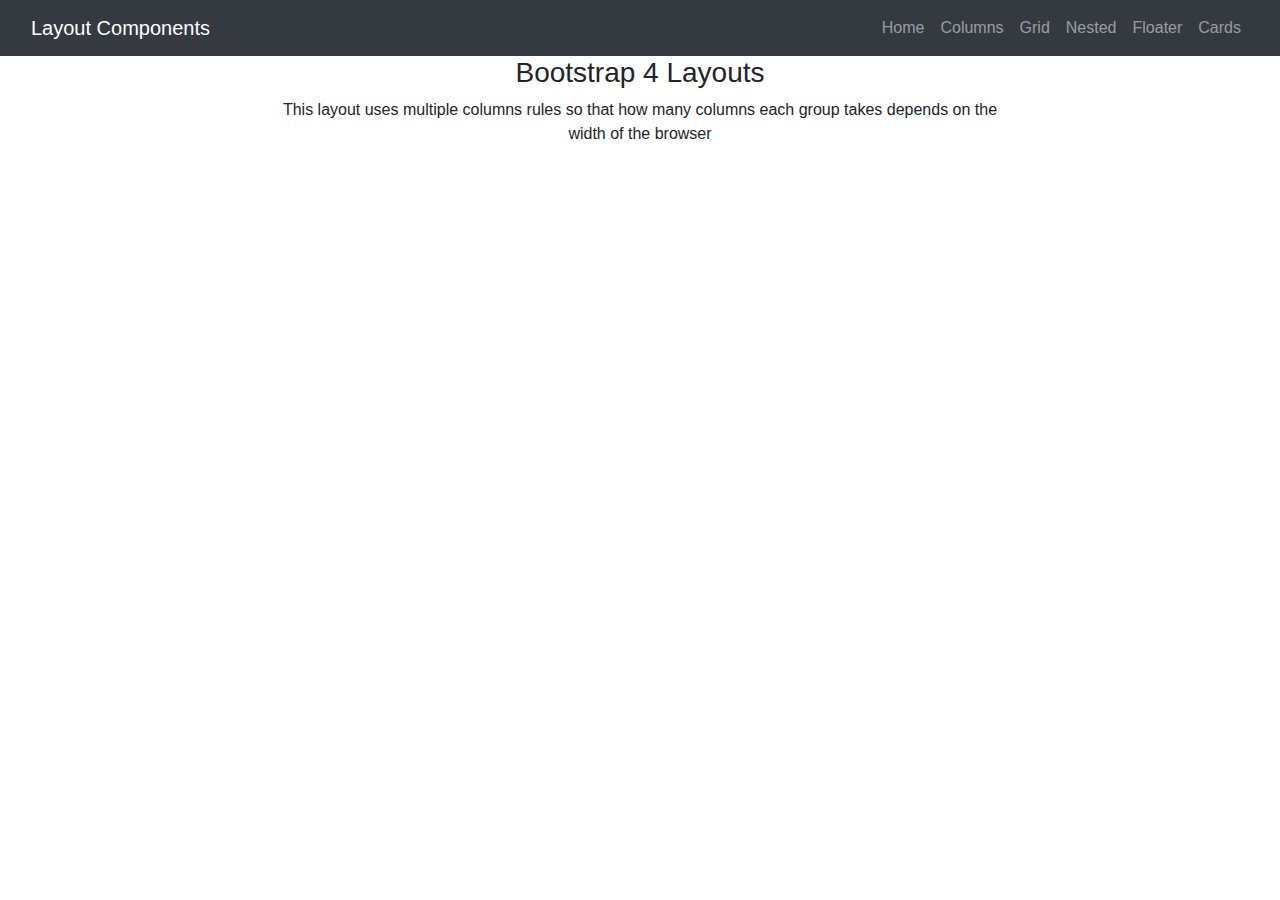
==== Bootstrap-This/index.html @ 86120edd "Bootstrap" ====
<!doctype html>
<html lang="en">

<head>
    <!-- Required meta tags -->
    <meta charset="utf-8">
    <meta name="viewport" content="width=device-width, initial-scale=1, shrink-to-fit=no">
    <!-- Bootstrap CSS -->
    <link rel="stylesheet" href="all.min.css">
    <link rel="stylesheet" href="https://stackpath.bootstrapcdn.com/bootstrap/4.4.1/css/bootstrap.min.css"
        integrity="sha384-Vkoo8x4CGsO3+Hhxv8T/Q5PaXtkKtu6ug5TOeNV6gBiFeWPGFN9MuhOf23Q9Ifjh" crossorigin="anonymous">


    <title>Bootstrap This</title>
</head>

<body>
    <header id="bootstrap" class="site-header">
        <nav class="navbar navbar-expand-sm navbar-dark bg-dark">
            <div class="container-fluid">
                <a class="navbar-brand" href="#bootstrap">Layout Components</a>
                <button type="button" class="navbar-toggler" data-toggle="collapse" data-target="#mynav">
                    <span class="navbar-toggler-icon"></span></button>

                <div class="collapse navbar-collapse" id="mynav">
                    <div class="navbar-nav ml-auto">
                        <a class="nav-item nav-link" href="#bootstrap">Home</a>
                        <a class="nav-item nav-link" href="#page-multicolumn">Columns</a>
                        
                        <a class="nav-item nav-link" href="#page-photogrid">Grid</a>
                       
                        <a class="nav-item nav-link" href="#page-nested">Nested</a>
                      
                        <a class="nav-item nav-link" href="#page-floater">Floater</a>
                        <a class="nav-item nav-link" href="#page-cards">Cards</a>
                    </div>
                </div>
            </div>
        </nav>
        <section class="layout-hero d-flex text-center align-items-center">
            <div class="container">
                <div class="row justify-content-center">
                    <div class="col-11 col-sm-10 col-md-8">
                        <h3 class="page-section-title">Bootstrap 4 Layouts</h3>
                        <p class="page-section-text">This layout uses multiple columns rules so that how many columns
                            each
                            group takes depends on the width of the browser</p>
                    </div>
                </div>
            </div>
        </section>
    </header>

    <footer>
        <a href="https://twitter.com"><i class="fab fa-twitter"></i></a>
        <a href="https://twitter.com"><i class="fab fa-facebook"></i></a>
        <a href="https://twitter.com"><i class="fab fa-linkedin"></i></a>
        <a href="https://twitter.com"><i class="fab fa-google-plus"></i></a>
    </footer>

    



</body>

</html>
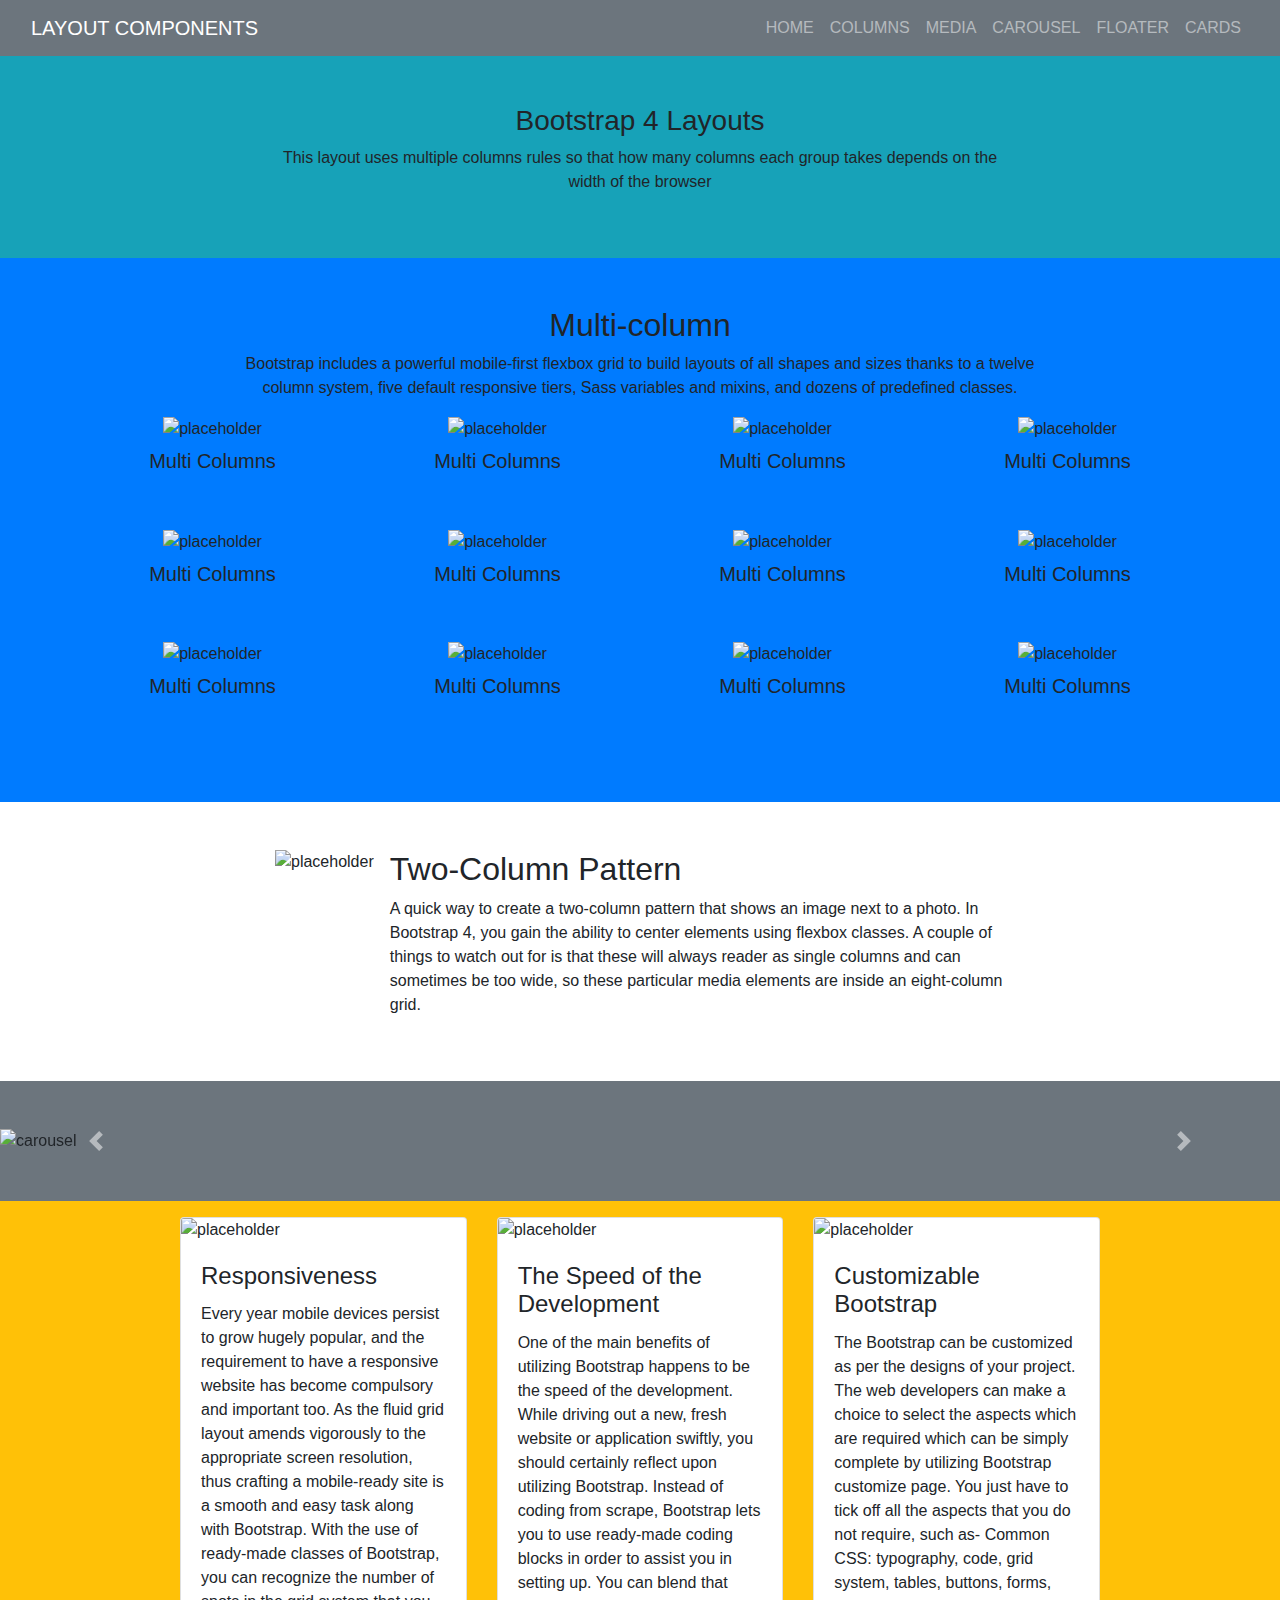
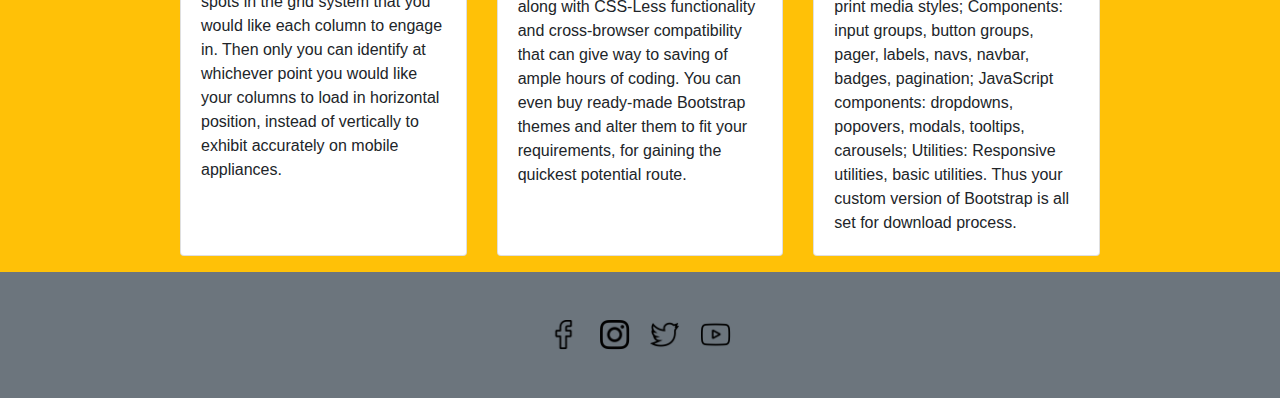
==== commit bccd700f: "Bootstrap" ====
--- a/Bootstrap-This/index.html
+++ b/Bootstrap-This/index.html
@@ -6,38 +6,34 @@
     <meta charset="utf-8">
     <meta name="viewport" content="width=device-width, initial-scale=1, shrink-to-fit=no">
     <!-- Bootstrap CSS -->
-    <link rel="stylesheet" href="all.min.css">
     <link rel="stylesheet" href="https://stackpath.bootstrapcdn.com/bootstrap/4.4.1/css/bootstrap.min.css"
         integrity="sha384-Vkoo8x4CGsO3+Hhxv8T/Q5PaXtkKtu6ug5TOeNV6gBiFeWPGFN9MuhOf23Q9Ifjh" crossorigin="anonymous">
 
-
     <title>Bootstrap This</title>
 </head>
 
 <body>
-    <header id="bootstrap" class="site-header">
-        <nav class="navbar navbar-expand-sm navbar-dark bg-dark">
+    <header id="page-hero" class="site-header">
+        <nav class="site-nav text-uppercase navbar navbar-expand-md bg-secondary navbar-dark">
             <div class="container-fluid">
-                <a class="navbar-brand" href="#bootstrap">Layout Components</a>
-                <button type="button" class="navbar-toggler" data-toggle="collapse" data-target="#mynav">
+                <a class="navbar-brand" href="#page-hero">Layout Components</a>
+                <button type="button" class="navbar-toggler" data-toggle="collapse" data-target="#myTogglerNav"
+                    aria-controls="#myTogglerNav" aria-label="Toggle Navigation">
                     <span class="navbar-toggler-icon"></span></button>
 
-                <div class="collapse navbar-collapse" id="mynav">
+                <div class="collapse navbar-collapse" id="myTogglerNav">
                     <div class="navbar-nav ml-auto">
-                        <a class="nav-item nav-link" href="#bootstrap">Home</a>
+                        <a class="nav-item nav-link" href="#page-hero">Home</a>
                         <a class="nav-item nav-link" href="#page-multicolumn">Columns</a>
-                        
-                        <a class="nav-item nav-link" href="#page-photogrid">Grid</a>
-                       
-                        <a class="nav-item nav-link" href="#page-nested">Nested</a>
-                      
+                        <a class="nav-item nav-link" href="#page-media">Media</a>
+                        <a class="nav-item nav-link" href="#page-carousel">Carousel</a>
                         <a class="nav-item nav-link" href="#page-floater">Floater</a>
                         <a class="nav-item nav-link" href="#page-cards">Cards</a>
                     </div>
                 </div>
             </div>
         </nav>
-        <section class="layout-hero d-flex text-center align-items-center">
+        <section class="layout-hero d-flex text-center align-items-center py-5 bg-info">
             <div class="container">
                 <div class="row justify-content-center">
                     <div class="col-11 col-sm-10 col-md-8">
@@ -48,17 +44,275 @@
                     </div>
                 </div>
             </div>
+
         </section>
     </header>
 
-    <footer>
-        <a href="https://twitter.com"><i class="fab fa-twitter"></i></a>
-        <a href="https://twitter.com"><i class="fab fa-facebook"></i></a>
-        <a href="https://twitter.com"><i class="fab fa-linkedin"></i></a>
-        <a href="https://twitter.com"><i class="fab fa-google-plus"></i></a>
+    <article id="page-multicolumn" class="page-section bg-primary text-center py-5">
+        <div class="row justify-content-center">
+            <div class="col-11 col-sm-10 col-md-8">
+                <header class="page-section-header container">
+                    <h2>Multi-column</h2>
+                    <p>Bootstrap includes a powerful mobile-first flexbox grid to build layouts of all shapes and sizes
+                        thanks to a twelve column system, five default responsive tiers, Sass variables and mixins, and
+                        dozens of predefined classes.</p>
+                </header>
+            </div>
+        </div>
+
+        <section class="layout-multicolumn container">
+            <div class="row justify-content-center">
+                <section class="mb-5 col-10 col-md-6 col-lg-4 col-xl-3">
+                    <img src="https://via.placeholder.com/250" alt="placeholder">
+                    <h5 class="pt-2">Multi Columns</h5>
+                </section>
+
+                <section class="mb-5 col-10 col-md-6 col-lg-4 col-xl-3">
+                    <img src="https://via.placeholder.com/250" alt="placeholder">
+                    <h5 class="pt-2">Multi Columns</h5>
+                </section>
+
+                <section class="mb-5 col-10 col-md-6 col-lg-4 col-xl-3">
+                    <img src="https://via.placeholder.com/250" alt="placeholder">
+                    <h5 class="pt-2">Multi Columns</h5>
+                </section>
+
+                <section class="mb-5 col-10 col-md-6 col-lg-4 col-xl-3">
+                    <img src="https://via.placeholder.com/250" alt="placeholder">
+                    <h5 class="pt-2">Multi Columns</h5>
+                </section>
+
+                <section class="mb-5 col-10 col-md-6 col-lg-4 col-xl-3">
+                    <img src="https://via.placeholder.com/250" alt="placeholder">
+                    <h5 class="pt-2">Multi Columns</h5>
+                </section>
+
+                <section class="mb-5 col-10 col-md-6 col-lg-4 col-xl-3">
+                    <img src="https://via.placeholder.com/250" alt="placeholder">
+                    <h5 class="pt-2">Multi Columns</h5>
+                </section>
+
+                <section class="mb-5 col-10 col-md-6 col-lg-4 col-xl-3">
+                    <img src="https://via.placeholder.com/250" alt="placeholder">
+                    <h5 class="pt-2">Multi Columns</h5>
+                </section>
+
+                <section class="mb-5 col-10 col-md-6 col-lg-4 col-xl-3">
+                    <img src="https://via.placeholder.com/250" alt="placeholder">
+                    <h5 class="pt-2">Multi Columns</h5>
+                </section>
+
+                <section class="mb-5 col-10 col-md-6 col-lg-4 col-xl-3">
+                    <img src="https://via.placeholder.com/250" alt="placeholder">
+                    <h5 class="pt-2">Multi Columns</h5>
+                </section>
+
+                <section class="mb-5 col-10 col-md-6 col-lg-4 col-xl-3">
+                    <img src="https://via.placeholder.com/250" alt="placeholder">
+                    <h5 class="pt-2">Multi Columns</h5>
+                </section>
+
+                <section class="mb-5 col-10 col-md-6 col-lg-4 col-xl-3">
+                    <img src="https://via.placeholder.com/250" alt="placeholder">
+                    <h5 class="pt-2">Multi Columns</h5>
+                </section>
+
+                <section class="mb-5 col-10 col-md-6 col-lg-4 col-xl-3">
+                    <img src="https://via.placeholder.com/250" alt="placeholder">
+                    <h5 class="pt-2">Multi Columns</h5>
+                </section>
+            </div>
+        </section>
+    </article>
+
+    <article id="page-media" class="page-section py-5">
+        <section class="layout-media container">
+            <div class="row justify-content-center">
+                <div class="col-lg-8">
+                    <section class="media">
+                        <img class="layout-image mr-3" src="https://via.placeholder.com/250" alt="placeholder">
+                        <div class="media-body">
+                            <h2 class="layout-title">Two-Column Pattern</h2>
+                            <p class="layout-text">A quick way to create a two-column pattern that shows an image next
+                                to a
+                                photo. In Bootstrap 4, you
+                                gain
+                                the ability to center elements using flexbox classes. A couple of things to watch out
+                                for is
+                                that
+                                these
+                                will always reader as single columns and can sometimes be too wide, so these particular
+                                media
+                                elements
+                                are inside an eight-column grid.</p>
+                        </div>
+                    </section>
+                </div>
+            </div>
+        </section>
+    </article>
+
+    <article id="page-carousel" class="page-section">
+
+        <section id="layout-carousel" class="layout-carousel carousel slide py-5 bg-secondary" data-ride="carousel">
+
+            <section class="carousel-inner">
+
+                <ol class="carousel-indicators">
+                    <li data-target="layout-carousel" data-slide-to="0" class="active"></li>
+                    <li data-target="layout-carousel" data-slide-to="1"></li>
+                    <li data-target="layout-carousel" data-slide-to="2"></li>
+                </ol>
+
+
+                <div class="carousel-item active">
+                    <img class="img-fluid layout-image d-block" src="./images/Boot-1.jpeg" alt="carousel">
+                </div>
+
+                <div class="carousel-item">
+                    <img class="img-fluid layout-image d-block" src="./images/Boot-2.png" alt="carousel">
+                </div>
+
+                <div class="carousel-item">
+                    <img class="img-fluid layout-image d-block" src="./images/Boot-3.png" alt="carousel">
+                </div>
+
+                <a class="carousel-control-prev" href="#layout-carousel" role="button" data-slide="prev">
+                    <span class="carousel-control-prev-icon">
+                        <span class="sr-only">Previous</span>
+                    </span>
+                </a>
+
+                <a class="carousel-control-next" href="#layout-carousel" role="button" data-slide="next">
+                    <span class="carousel-control-next-icon">
+                        <span class="sr-only">Next</span>
+                    </span>
+                </a>
+
+
+            </section>
+
+        </section>
+
+    </article>
+
+    <article id="page-cards" class="page-section bg-warning">
+        <section class="container">
+            <div class="row justify-content-center">
+                <div class="col-8 col-sm-12 col-lg-10">
+                    <div class="card-deck">
+                        <section class="card my-3">
+                            <img class="card-img-top img-fluid" src="https://via.placeholder.com/250" alt="placeholder">
+                            <div class="card-body">
+                            <h4 class="card-title">Responsiveness</h4>
+                            <p class="card-text">Every year mobile devices persist to grow hugely popular, and the requirement to have a
+                                responsive
+                                website has become compulsory and important too. As the fluid grid layout amends
+                                vigorously
+                                to
+                                the
+                                appropriate screen resolution, thus crafting a mobile-ready site is a smooth and easy
+                                task
+                                along
+                                with Bootstrap. With the use of ready-made classes of Bootstrap, you can recognize the
+                                number of
+                                spots in the grid system that you would like each column to engage in. Then only you can
+                                identify at
+                                whichever point you would like your columns to load in horizontal position, instead of
+                                vertically to
+                                exhibit accurately on mobile appliances. </p>
+                            </div>
+                        </section>
+
+                        <section class="card my-3">
+                            <img class="card-img-top img-fluid" src="https://via.placeholder.com/250" alt="placeholder">
+                            <div class="card-body">
+                            <h4 class="card-title">The Speed of the Development</h4>
+                            <p class="card-text">One of the main benefits of utilizing Bootstrap happens to be the speed of the
+                                development.
+                                While
+                                driving out a new, fresh website or application swiftly, you should certainly reflect
+                                upon
+                                utilizing
+                                Bootstrap. Instead of coding from scrape, Bootstrap lets you to use ready-made coding
+                                blocks
+                                in
+                                order to assist you in setting up. You can blend that along with CSS-Less functionality
+                                and
+                                cross-browser compatibility that can give way to saving of ample hours of coding. You
+                                can
+                                even
+                                buy
+                                ready-made Bootstrap themes and alter them to fit your requirements, for gaining the
+                                quickest
+                                potential route.</p>
+                            </div>
+                        </section>
+
+                        <section class="card my-3">
+                            <img class="card-img-top img-fluid" src="https://via.placeholder.com/250" alt="placeholder">
+                            <div class="card-body">
+                            <h4 class="card-title">Customizable Bootstrap</h4>
+                            <p class="card-text">The Bootstrap can be customized as per the designs of your project. The web developers
+                                can
+                                make a
+                                choice to select the aspects which are required which can be simply complete by
+                                utilizing
+                                Bootstrap
+                                customize page. You just have to tick off all the aspects that you do not require, such
+                                as-
+                                Common
+                                CSS: typography, code, grid system, tables, buttons, forms, print media styles;
+                                Components:
+                                input
+                                groups, button groups, pager, labels, navs, navbar, badges, pagination; JavaScript
+                                components:
+                                dropdowns, popovers, modals, tooltips, carousels; Utilities: Responsive utilities, basic
+                                utilities.
+                                Thus your custom version of Bootstrap is all set for download process.</p>
+                            </div>
+
+                        </section>
+                    </div>
+                </div>
+            </div>
+        </section>
+    </article>
+
+
+
+
+
+    <footer class="site-footer bg-secondary d-flex justify-content-center">
+        <section class="layout-social ">
+            <a href="#"><img class="px-2 py-5" src="./images/facebook.png"></a>
+            <a href="#"><img class="px-2 py-5" src="./images/instagram.png"></a>
+            <a href="#"><img class="px-2 py-5" src="./images/twitter.png"></a>
+            <a href="#"><img class="px-2 py-5" src="./images/youtube.png"></a>
+        </section>
     </footer>
 
-    
+
+
+
+
+    <!-- Optional JavaScript -->
+
+    <!-- jQuery first, then Popper.js, then Bootstrap JS -->
+
+    <script src="https://code.jquery.com/jquery-3.4.1.slim.min.js"
+        integrity="sha384-J6qa4849blE2+poT4WnyKhv5vZF5SrPo0iEjwBvKU7imGFAV0wwj1yYfoRSJoZ+n"
+        crossorigin="anonymous"></script>
+
+    <script src="https://cdn.jsdelivr.net/npm/popper.js@1.16.0/dist/umd/popper.min.js"
+        integrity="sha384-Q6E9RHvbIyZFJoft+2mJbHaEWldlvI9IOYy5n3zV9zzTtmI3UksdQRVvoxMfooAo"
+        crossorigin="anonymous"></script>
+
+    <script src="https://stackpath.bootstrapcdn.com/bootstrap/4.4.1/js/bootstrap.min.js"
+        integrity="sha384-wfSDF2E50Y2D1uUdj0O3uMBJnjuUD4Ih7YwaYd1iqfktj0Uod8GCExl3Og8ifwB6"
+        crossorigin="anonymous"></script>
+
+
 
 
 
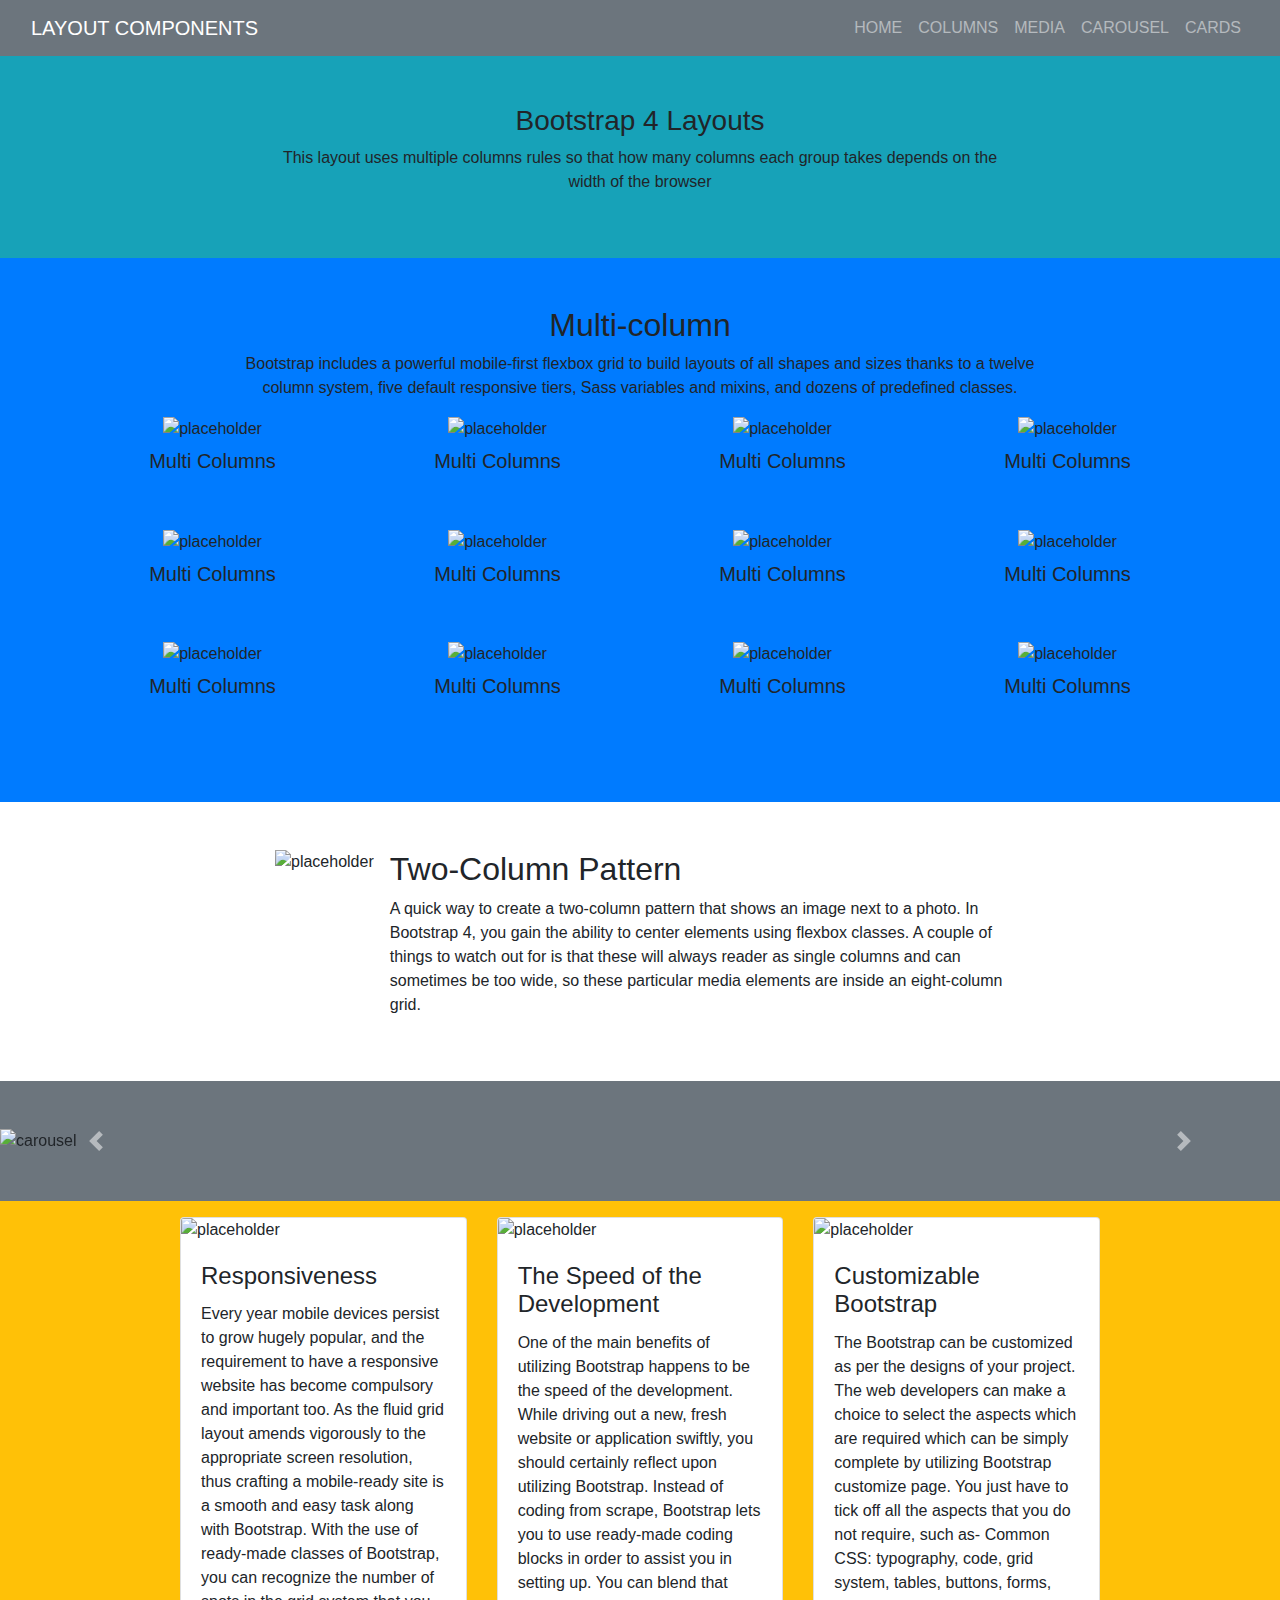
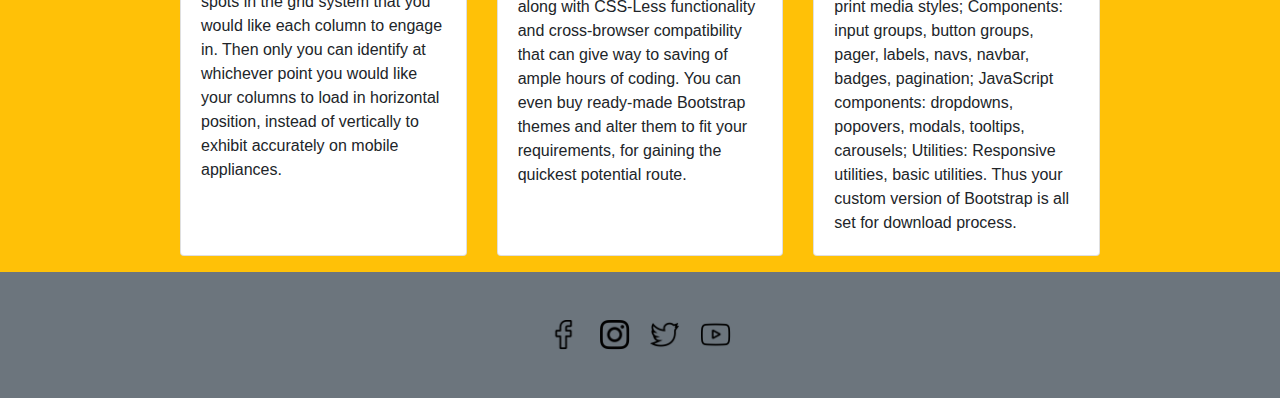
==== commit fd4a5592: "bootstrap" ====
--- a/Bootstrap-This/index.html
+++ b/Bootstrap-This/index.html
@@ -27,7 +27,6 @@
                         <a class="nav-item nav-link" href="#page-multicolumn">Columns</a>
                         <a class="nav-item nav-link" href="#page-media">Media</a>
                         <a class="nav-item nav-link" href="#page-carousel">Carousel</a>
-                        <a class="nav-item nav-link" href="#page-floater">Floater</a>
                         <a class="nav-item nav-link" href="#page-cards">Cards</a>
                     </div>
                 </div>
